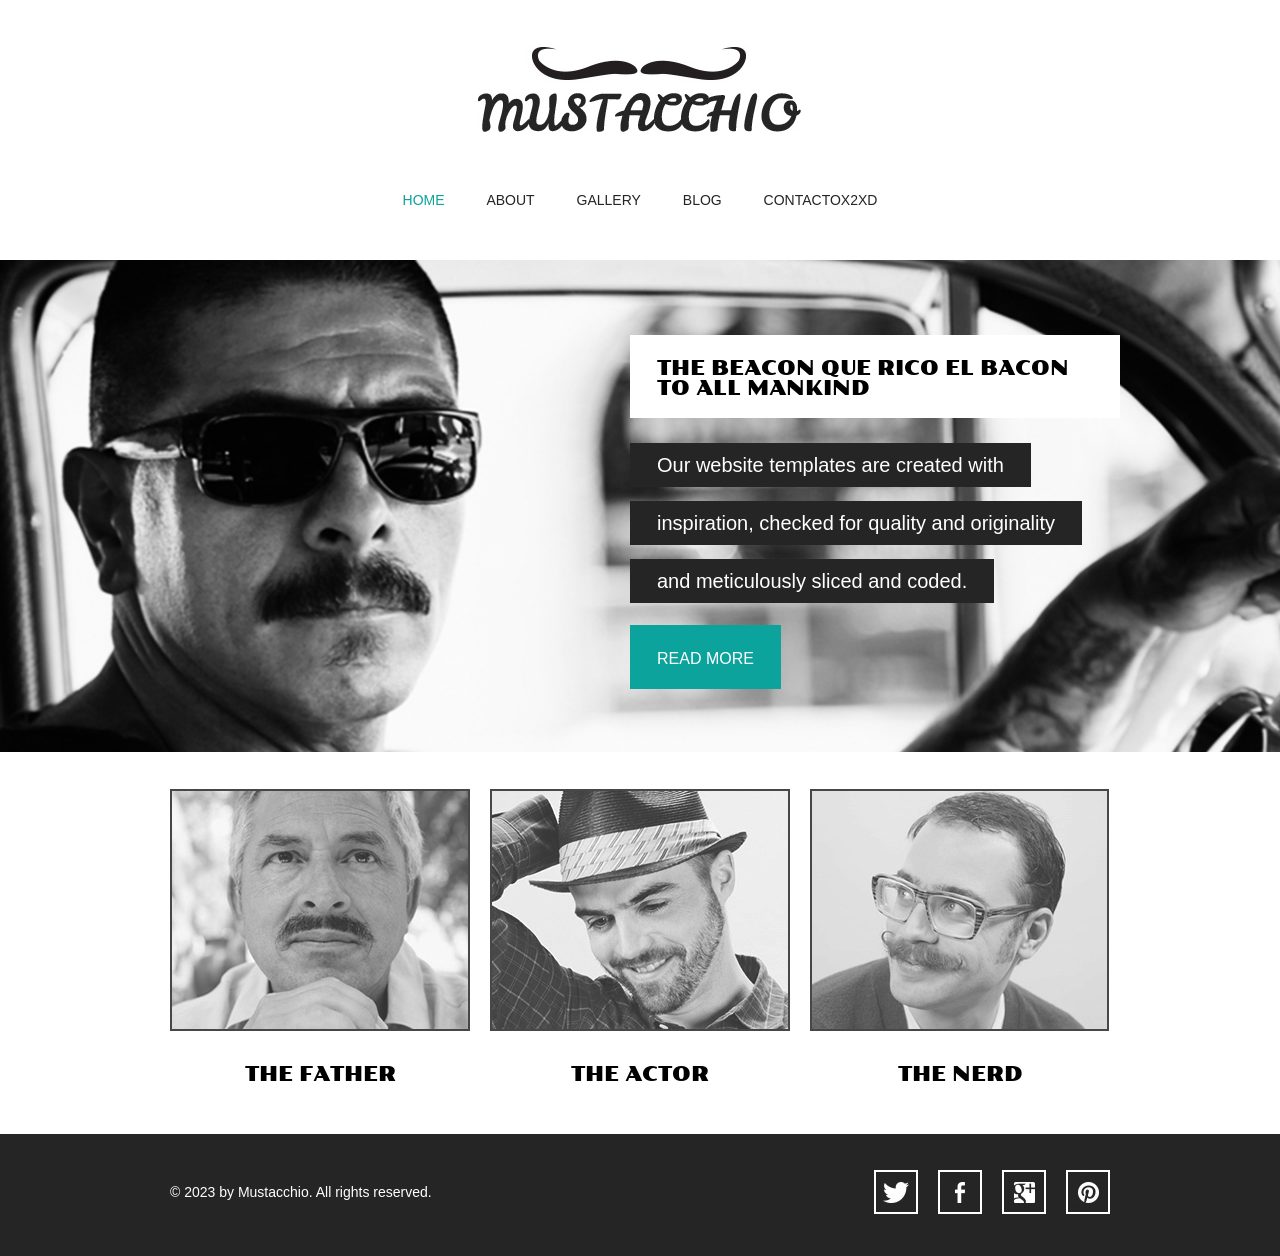
==== index.html @ 3b8e05e8 "Añadida nueva funcionalidad" ====
<!doctype html>
<!-- Website Template by freewebsitetemplates.com -->
<html>
<head>
	<meta charset="UTF-8">
	<meta name="viewport" content="width=device-width, initial-scale=1.0">
	<title>Mustache Enthusiast</title>
	<link rel="stylesheet" type="text/css" href="css/style.css">
	<link rel="stylesheet" type="text/css" href="css/mobile.css" media="screen and (max-width : 568px)">
	<script type="text/javascript" src="js/mobile.js"></script>
</head>
<body>
	<div id="header">
		<a href="index.html" class="logo">
			<img src="images/logo.jpg" alt="">
		</a>
		<ul id="navigation">
			<li class="selected">
				<a href="index.html">home</a>
			</li>
			<li>
				<a href="about.html">about</a>
			</li>
			<li>
				<a href="gallery.html">gallery</a>
			</li>
			<li>
				<a href="blog.html">blog</a>
			</li>
			<li>
				<a href="contact.html">contactox2XD</a>
			</li>
		</ul>
	</div>
	<div id="body">
		<div id="featured">
			<img src="images/the-beacon.jpg" alt="">
			<div>
				<h2>the beacon que rico el bacon to all mankind</h2>
				<span>Our website templates are created with</span>
				<span>inspiration, checked for quality and originality</span>
				<span>and meticulously sliced and coded.</span>
				<a href="blog-single-post.html" class="more">read more</a>
			</div>
		</div>
		<ul>
			<li>
				<a href="gallery.html">
					<img src="images/the-father.jpg" alt="">
					<span>the father</span>
				</a>
			</li>
			<li>
				<a href="gallery.html">
					<img src="images/the-actor.jpg" alt="">
					<span>the actor</span>
				</a>
			</li>
			<li>
				<a href="gallery.html">
					<img src="images/the-nerd.jpg" alt="">
					<span>the nerd</span>
				</a>
			</li>
		</ul>
	</div>
	<div id="footer">
		<div>
			<p>&copy; 2023 by Mustacchio. All rights reserved.</p>
			<ul>
				<li>
					<a href="http://freewebsitetemplates.com/go/twitter/" id="twitter">twitter</a>
				</li>
				<li>
					<a href="http://freewebsitetemplates.com/go/facebook/" id="facebook">facebook</a>
				</li>
				<li>
					<a href="http://freewebsitetemplates.com/go/googleplus/" id="googleplus">googleplus</a>
				</li>
				<li>
					<a href="http://pinterest.com/fwtemplates/" id="pinterest">pinterest</a>
				</li>
			</ul>
		</div>
	</div>
</body>
</html>
---- css/style.css ----
/* Website Template by freewebsitetemplates.com */
@font-face {
	font-family: 'poller_oneregular';
	src: url('../fonts/pollerone/pollerone-webfont.eot');
	src: url('../fonts/pollerone/pollerone-webfont.eot?#iefix') format('embedded-opentype'),
		 url('../fonts/pollerone/pollerone-webfont.woff') format('woff'),
		 url('../fonts/pollerone/pollerone-webfont.ttf') format('truetype'),
		 url('../fonts/pollerone/pollerone-webfont.svg#poller_oneregular') format('svg');
}
@font-face {
	font-family: 'leckerli_oneregular';
	src: url('../fonts/leckerlione/leckerlione-regular-webfont.eot');
	src: url('../fonts/leckerlione/leckerlione-regular-webfont.eot?#iefix') format('embedded-opentype'),
		 url('../fonts/leckerlione/leckerlione-regular-webfont.woff') format('woff'),
		 url('../fonts/leckerlione/leckerlione-regular-webfont.ttf') format('truetype'),
		 url('../fonts/leckerlione/leckerlione-regular-webfont.svg#leckerli_oneregular') format('svg');
}

body {
	background: #fff;
	font-family: Arial, Helvetica, sans-serif;
	font-size: 14px;
	font-weight: normal;
	line-height: 1;
	margin: 0;
	min-width: 960px;
	padding: 0;
}
p {
	color: #252525;
	line-height: 24px;
	margin: 0;
	padding: 0;
}
p a {
	color: #252525;
	text-decoration: underline;
}
p a:hover {
	color: #898989;
}
#header {
	margin: 0 auto;
	padding: 44px 0 50px;
	text-align: center;
	width: 960px;
}
#header a.logo {
	display: block;
	margin: 0 auto;
	padding: 0;
	width: 340px;
}
#header a.logo img {
	border: 0;
	display: block;
	margin: 0;
	padding: 0;
}
#header ul {
	margin: 0;
	padding: 56px 0 0;
}
#header ul li {
	display: inline;
	list-style: none;
	margin: 0;
	padding: 0 19px;
}
#header ul li a {
	color: #252525;
	display: inline-block;
	font-family: "Arial Black", Gadgeto Inspector, sans-serif;
	font-size: 14px;
	font-weight: normal;
	margin: 0;
	padding: 0 0 3px;
	text-decoration: none;
	text-transform: uppercase;
}
#header ul li a:hover, #header ul li.selected a {
	color: #0ba39c;
}
#body {
	margin: 0;
	padding: 0 0 30px;
	text-align: center;
}
#body h1 {
	color: #fff;
	display: inline;
	font-family: poller_oneregular;
	font-size: 35px;
	font-weight: normal;
	margin: 0;
	padding: 0;
	text-transform: uppercase;
}
#body h1 span {
	background: #252525;
	display: inline-block;
	padding: 15px 28px 12px;
}
#body > div {
	margin: 0 auto;
	padding: 0;
	width: 960px;
}
#body > div img {
	border: 2px solid #292929;
	margin: 24px 0 0;
	padding: 0;
}
#body > div .article {
	margin: 0 auto;
	padding: 30px 30px 0;
	width: 560px;
}
#body > div .article h2 {
	font-family: "Arial Black", Gadget, sans-serif;
	font-size: 25px;
	font-weight: normal;
	margin: 0 0 30px;
}
#body > div .article h3 {
	color: #252525;
	line-height: 24px;
	margin: 0;
	padding: 0;
}
#body > div .article h4 {
	background: #252525;
	color: #fff;
	display: inline-block;
	font-family: "Arial Black", Gadget, sans-serif;
	font-size: 25px;
	font-weight: normal;
	margin: 0 0 30px;
	padding: 8px 27px 10px;
}
#body > div .article p {
	margin: 0 0 30px;
}
#body div ul {
	margin: 0;
	padding: 24px 10px 0;
	width: 940px;
}
#body div ul li {
	border: 2px solid #1a1a1a;
	display: block;
	list-style: none;
	margin: 0 0 13px;
	overflow: hidden;
	padding: 0;
}
#body div ul li .figure {
	border-right: 2px solid #1a1a1a;
	float: left;
	margin: 0;
	padding: 0;
	width: 376px;
}
#body div ul li img {
	border: 0;
	display: block;
	margin: 0;
	padding: 0;
	opacity: 0.8;
	transition: 0.5s ease-in-out;
}
#body div ul li .figure:hover img {
	opacity: 1;
}
#body div ul li div {
	float: left;
	margin: 0;
	padding: 63px 0 20px;
	width: 558px;
}
#body div ul li div h3 {
	color: #252525;
	font-family: "Arial Black", Gadget, sans-serif;
	font-size: 25px;
	font-weight: normal;
	margin: 0;
	padding: 0;
	text-transform: uppercase;
}
#body div ul li div p {
	padding: 30px 30px 18px;
}
#body div ul li div a.more {
	background: #000;
	color: #fff;
	display: inline-block;
	font-family: "Arial Black", Gadget, sans-serif;
	font-size: 18px;
	font-weight: normal;
	margin: 0;
	padding: 8px 28px;
	text-decoration: none;
	text-transform: uppercase;
}
#body div ul li div a.more:hover {
	color: #252525;
	background: #fff;
	border: 2px solid #252525;
}
#body #featured {
	margin: 0 0 13px;
	padding: 0;
	position: relative;
	width: 100%;
}
#body #featured img {
	border: 0;
	display: block;
	margin: 0;
	padding: 0;
	width: 100%;
}
#body #featured div {
	left: 50%;
	margin-left: -480px;
	margin-top: -171px;
	padding: 0 0 0 470px;
	position: absolute;
	top: 50%;
	text-align: left;
	width: 490px;
}
#body #featured div h2 {
	background: #fff;
	color: #000;
	display: inline-block;
	font-family: poller_oneregular;
	font-size: 20px;
	font-weight: normal;
	margin: 0 0 18px;
	padding: 23px 27px 20px;
	text-transform: uppercase;
}
#body #featured div span {
	background: #252525;
	color: #fff;
	display: inline-block;
	font-size: 20px;
	margin: 7px 0;
	padding: 12px 27px;
}
#body #featured div a {
	background: #0ba39c;
	color: #fff;
	display: inline-block;
	font-size: 16px;
	margin: 15px 0 0;
	padding: 26px 27px 22px;
	text-align: center;
	text-decoration: none;
	text-transform: uppercase;
}
#body #featured div a:hover {
	background: #1fc3bc;
}
#body > ul {
	margin: 0 auto;
	overflow: hidden;
	padding: 24px 0 0;
	width: 960px;
}
#body > ul li {
	display: block;
	float: left;
	margin: 0 10px 20px;
	padding: 0;
	width: 300px;
}
#body > ul li a {
	color: #000;
	display: block;
	font-family: poller_oneregular;
	font-size: 20px;
	font-weight: normal;
	margin: 0;
	padding: 0;
	text-align: center;
	text-decoration: none;
	text-transform: uppercase;
}
#body > ul li a img {
	border: 2px solid #1a1a1a;
	display: block;
	margin: 0;
	padding: 0;
	opacity: .8;
	transition: 0.5s ease-in-out;
}
#body > ul li a:hover img {
	opacity: 1;
}
#body > ul li a span {
	display: block;
	margin: 0;
	padding: 33px 0 0;
}
#body form {
	margin: 0 auto;
	padding: 24px 0 0;
	width: 620px;
}
#body form input, #body form textarea {
	border: 2px solid #252525;
	color: #252525;
	font-family: Arial, Helvetica, sans-serif;
	font-size: 15px;
	font-weight: normal;
	margin: 0 0 37px;
	padding: 20px 10px;
	text-align: center;
	text-transform: uppercase;
	width: 596px;
}
#body form textarea {
	height: 175px;
	overflow: auto;
	resize: none;
}
#body form #send {
	background: #252525;
	color: #fff;
	font-family: "Arial Black", Gadget, sans-serif;
	font-size: 15px;
	font-weight: normal;
	display: inline-block;
	padding: 20px 28px;
	width: auto;
}
#body form #send:hover {
	background: #fff;
	color: #252525;
	cursor: pointer;
}
#footer {
	background: #252525;
	margin: 0;
	padding: 36px 0 42px;
}
#footer div {
	margin: 0 auto;
	overflow: hidden;
	padding: 0;
	width: 960px;
}
#footer div p {
	color: #fff;
	float: left;
	line-height: 44px;
	margin: 0 0 0 10px;
	padding: 0;
}
#footer div ul {
	display: block;
	float: right;
	margin: 0;
	overflow: hidden;
	padding: 0;
	width: 256px;
}
#footer div ul li {
	display: block;
	float: left;
	list-style: none;
	margin: 0 10px;
	padding: 0;
	width: 44px;
}
#footer div ul li a {
	background: url(../images/icons.jpg) no-repeat 0 0;
	display: block;
	height: 44px;
	margin: 0;
	padding: 0;
	text-indent: -99999px;
	width: 44px;
}
#footer div ul li #twitter {
	background-position: 0 0;
}
#footer div ul li #twitter:hover {
	background-position: -44px 0;
}
#footer div ul li #facebook {
	background-position: 0 -44px;
}
#footer div ul li #facebook:hover {
	background-position: -44px -44px;
}
#footer div ul li #googleplus {
	background-position: 0 -88px;
}
#footer div ul li #googleplus:hover {
	background-position: -44px -88px;
}
#footer div ul li #pinterest {
	background-position: 0 -132px;
}
#footer div ul li #pinterest:hover {
	background-position: -44px -132px;
}
---- css/mobile.css ----
/* Website Template by freewebsitetemplates.com */
body {
	min-width: 0;
}
#header {
	padding: 20px 0;
	position: relative;
	width: 100%;
}
#header a.logo {
	width: 80%;
}
#header a.logo img {
	width: 100%;
}
#mobile-navigation {
	background: url(../images/mobile-menu.png) no-repeat 0 0;
	display: block;
	height: 50px;
	margin: 30px auto 0;
	padding: 0;
	width: 50px;
}
#header ul {
	border: 1px solid #fff;
	display: none;
	left: 50%;
	margin-left: -45%;
	padding: 0;
	position: absolute;
	width: 90%;
	z-index: 1001;
}
#header ul li {
	border-top: 1px solid #fff;
	display: block;
	margin: 0;
	padding: 0;
	position: relative;
}
#header > ul > li:first-child {
	border: 0;
}
#header ul li a {
	background: rgba(11, 163, 156, 0.9);
	color: #fff;
	display: block;
	font-family: Arial, Helvetica, sans-serif;
	font-size: 16px;
	font-weight: normal;
	height: 49px;
	line-height: 49px;
	padding: 0 15px;
	text-align: left;
}
#header ul li a:hover, #header ul li.selected a {
	background: rgba(0, 0, 0, 0.9);
	color: #fff;
}
#header ul ul {
	display: none;
	border: 0;
	height: auto;
	left: 0;
	margin: 0;
	position: relative;
	width: 100%;
}
#header ul ul li a {
	text-indent: 15px;
}
#header ul li span {
	background: rgba(11, 163, 156, 0.9) url(../images/mobile-expand.png) no-repeat 0 0;
	border-left: 1px solid #fff;
	display: block;
	height: 49px;
	position: absolute;
	right: 0;
	top: 0;
	width: 50px;
}
#body {
	width: 100%;
}
#body h1 {
	display: block;
	font-size: 20px;
	margin: 0 auto;
	width: 90%;
}
#body h1 span {
	display: block;
	padding: 3%;
	width: 94%;
}
#body > div {
	padding: 0 5%;
	width: 90%;
}
#body > div img {
	margin: 24px 0 30px;
	width: 98%
}
#body > div .article {
	padding: 0;
	width: 100%;
}
#body > div .article h2, #body > div .article h4 {
	font-size: 18px;
	font-weight: bold;
}
#body #featured {
	overflow: hidden;
	margin: 0 0 20px
}
#body #featured img {
	min-width: 960px;
}
#body #featured div {
	left: 0;
	margin: 0;
	padding: 0 2%;
	position: absolute;
	top: 0;
	text-align: left;
	width: 96%;
}
#body #featured div h2 {
	font-size: 14px;
	font-weight: normal;
	margin: 50px 0 10px;
	padding: 8px 5px;
}
#body #featured div span {
	display: block;
	font-size: 14px;
	margin: 10px 0;
	padding: 10px;
}
#body #featured div a {
	font-size: 14px;
	margin: 5px 0 0;
	padding: 10px;
}
#body > ul {
	overflow: visible;
	padding: 0 5%;
	width: 90%;
}
#body ul.gallery {
	padding: 5% 0;
	overflow: hidden;
	width: 100%;
}
#body > ul li {
	float: none;
	margin: 0;
	width: 100%;
}
#body ul.gallery li {
	float: left;
	margin: 0 0 5% 5%;
	width: 42%;
}
#body > ul li a img {
	width: 98%;
}
#body > ul li a span {
	padding: 15px 0;
}
#body div ul {
	margin: 0;
	padding: 20px 0 0;
	width: 100%;
}
#body div ul li {
	overflow: visible;
	padding: 0 0 20px;
	width: 99%;
}
#body div ul li .figure {
	border: 0;
	display: block;
	float: none;
	margin: 0 0 20px;
	width: 100%;
}
#body div ul li .figure img {
	width: 100%;
}
#body div ul li div {
	float: none;
	padding: 0;
	width: 100%;
}
#body div ul li div a.more:hover {
	height: 14px;
	line-height: 14px;
}
#body form {
	width: 100%;
}
#body form input, #body form textarea {
	margin: 0 0 20px;
	padding: 10px;
	width: 84%;
}
#body form #send {
	padding: 10px;
}
#footer {
	padding: 10px 0 25px;
}
#footer div {
	overflow: visible;
	width: 100%;
}
#footer div p {
	float: none;
	margin: 0;
	text-align: center;
}
#footer div ul {
	float: none;
	margin: 0 auto;
	width: 256px;
}
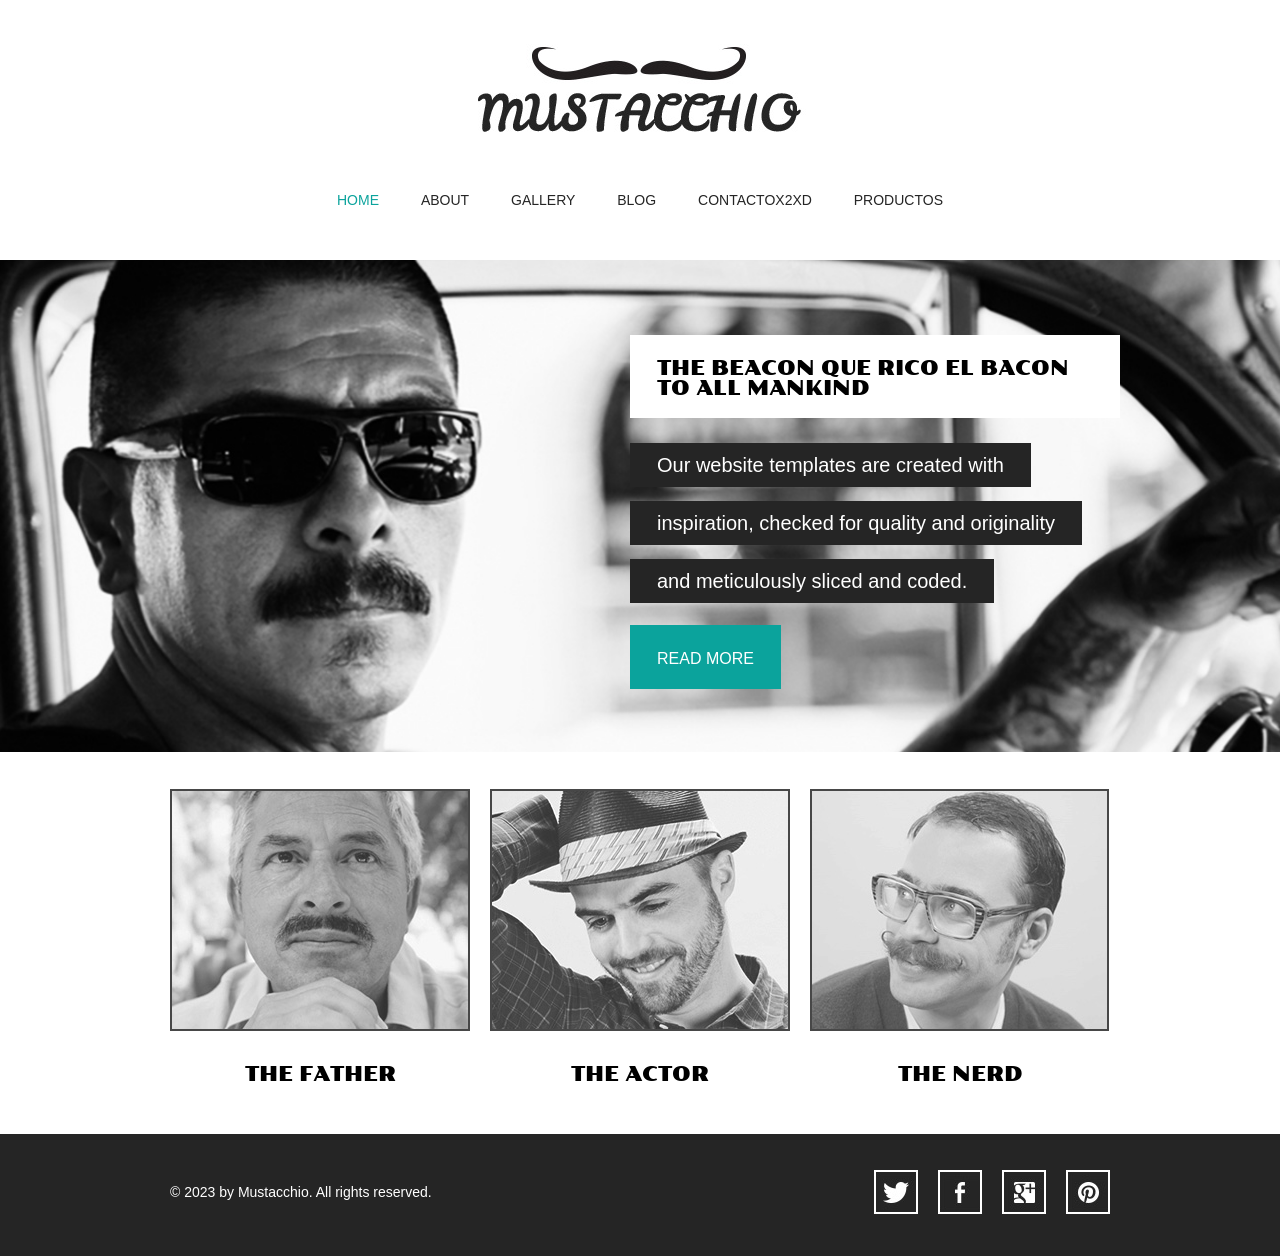
==== commit d3c22060: "pagina productos inicilizad y enlazada" ====
--- a/index.html
+++ b/index.html
@@ -29,6 +29,9 @@
 			</li>
 			<li>
 				<a href="contact.html">contactox2XD</a>
+			</li>
+			<li>
+				<a href="products/products.html">Productos</a>
 			</li>
 		</ul>
 	</div>
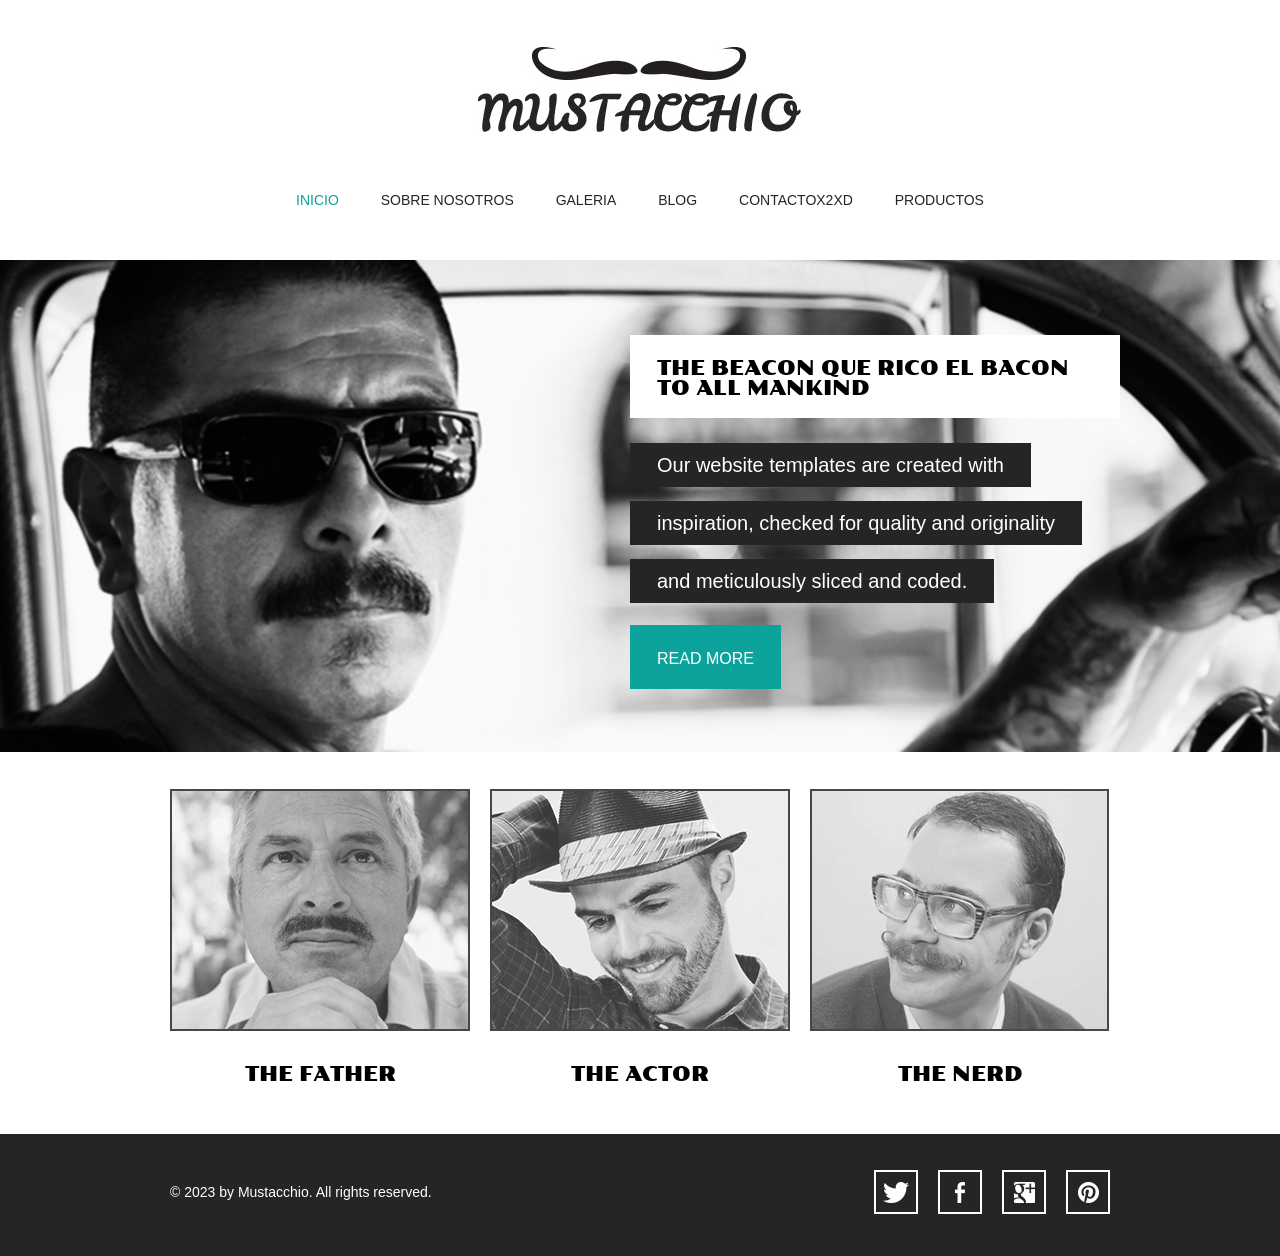
==== commit f5c33cf4: "Index traducido" ====
--- a/index.html
+++ b/index.html
@@ -16,13 +16,13 @@
 		</a>
 		<ul id="navigation">
 			<li class="selected">
-				<a href="index.html">home</a>
+				<a href="index.html">Inicio</a>
 			</li>
 			<li>
-				<a href="about.html">about</a>
+				<a href="about.html">sobre nosotros</a>
 			</li>
 			<li>
-				<a href="gallery.html">gallery</a>
+				<a href="gallery.html">galeria</a>
 			</li>
 			<li>
 				<a href="blog.html">blog</a>
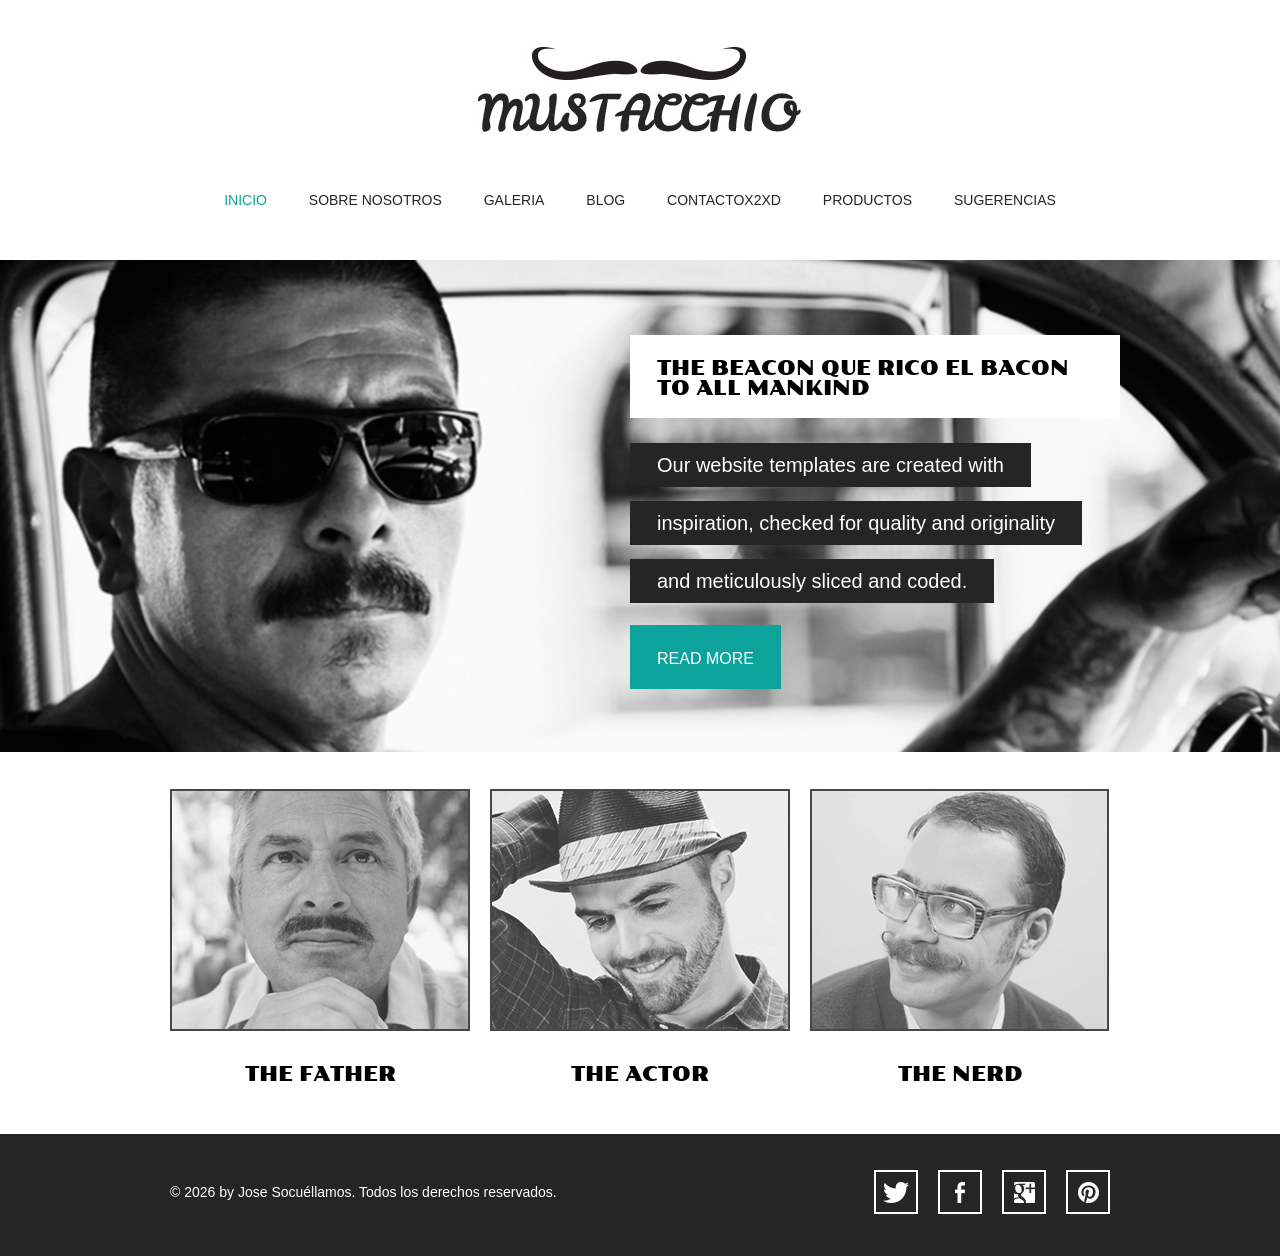
==== commit ad94bcdd: "Añadida pag. de sugerencias" ====
--- a/index.html
+++ b/index.html
@@ -32,6 +32,9 @@
 			</li>
 			<li>
 				<a href="products/products.html">Productos</a>
+			</li>
+			<li>
+				<a href="sugeestions.html">Sugerencias</a>
 			</li>
 		</ul>
 	</div>
@@ -69,7 +72,7 @@
 	</div>
 	<div id="footer">
 		<div>
-			<p>&copy; 2023 by Mustacchio. All rights reserved.</p>
+			<p>&copy; 2026 by Jose Socuéllamos. Todos los derechos reservados.</p>
 			<ul>
 				<li>
 					<a href="http://freewebsitetemplates.com/go/twitter/" id="twitter">twitter</a>
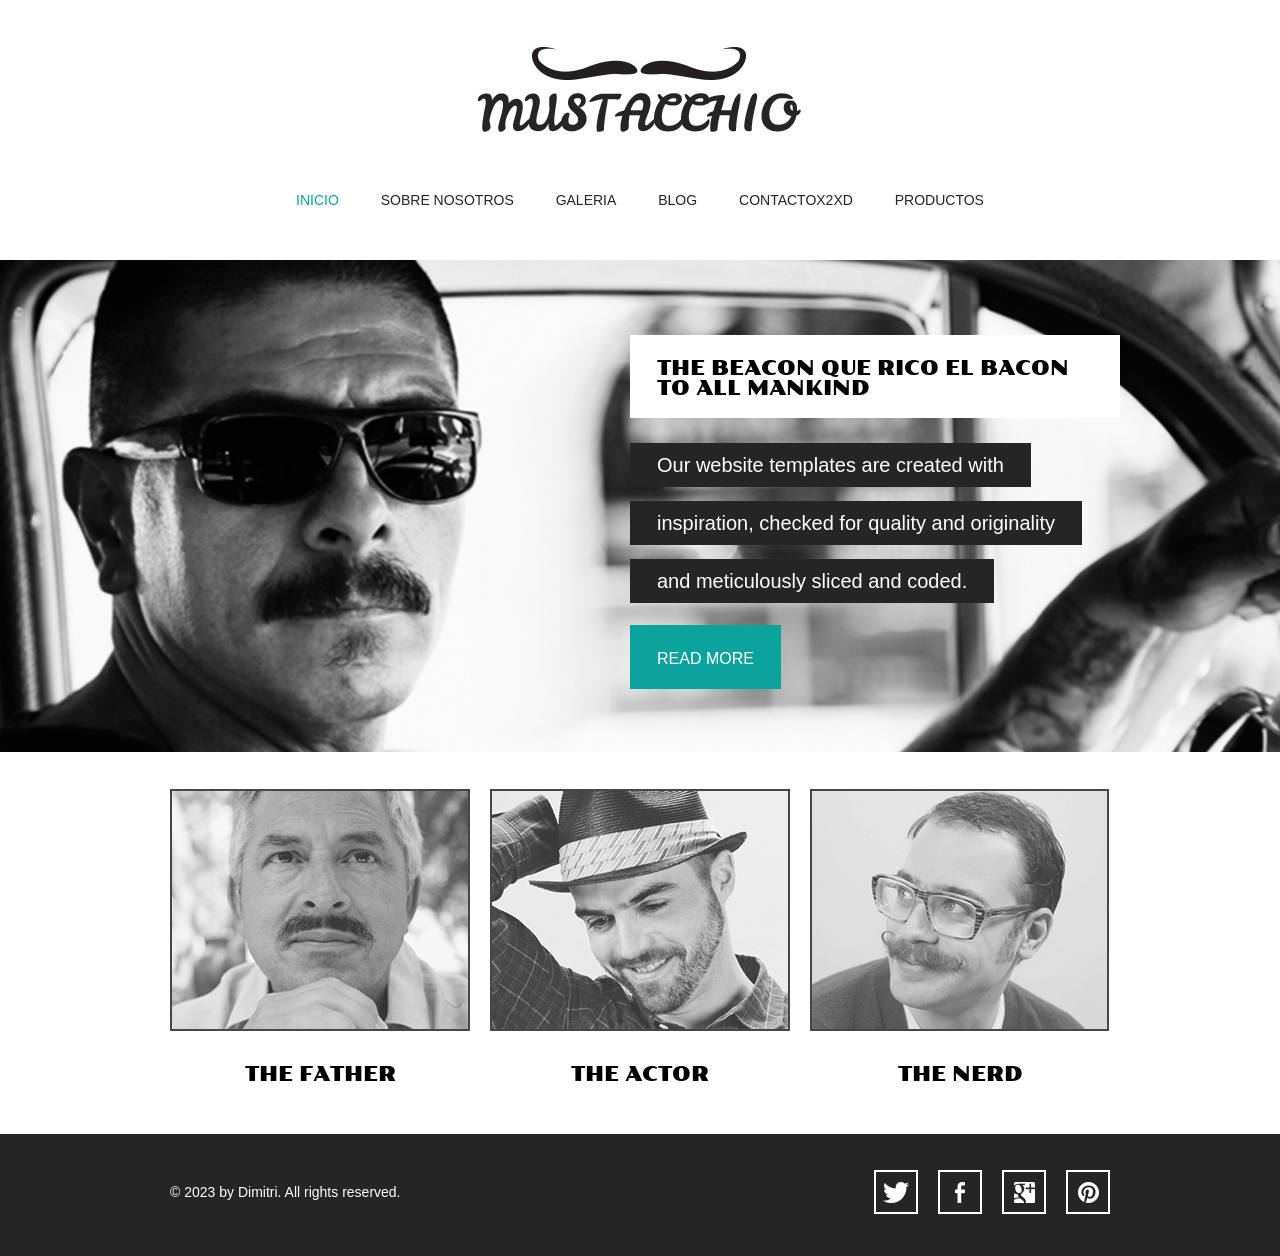
==== commit f5d9b52d: "Footer modificado" ====
--- a/index.html
+++ b/index.html
@@ -32,9 +32,6 @@
 			</li>
 			<li>
 				<a href="products/products.html">Productos</a>
-			</li>
-			<li>
-				<a href="sugeestions.html">Sugerencias</a>
 			</li>
 		</ul>
 	</div>
@@ -72,7 +69,7 @@
 	</div>
 	<div id="footer">
 		<div>
-			<p>&copy; 2026 by Jose Socuéllamos. Todos los derechos reservados.</p>
+			<p>&copy; 2023 by Dimitri. All rights reserved.</p>
 			<ul>
 				<li>
 					<a href="http://freewebsitetemplates.com/go/twitter/" id="twitter">twitter</a>
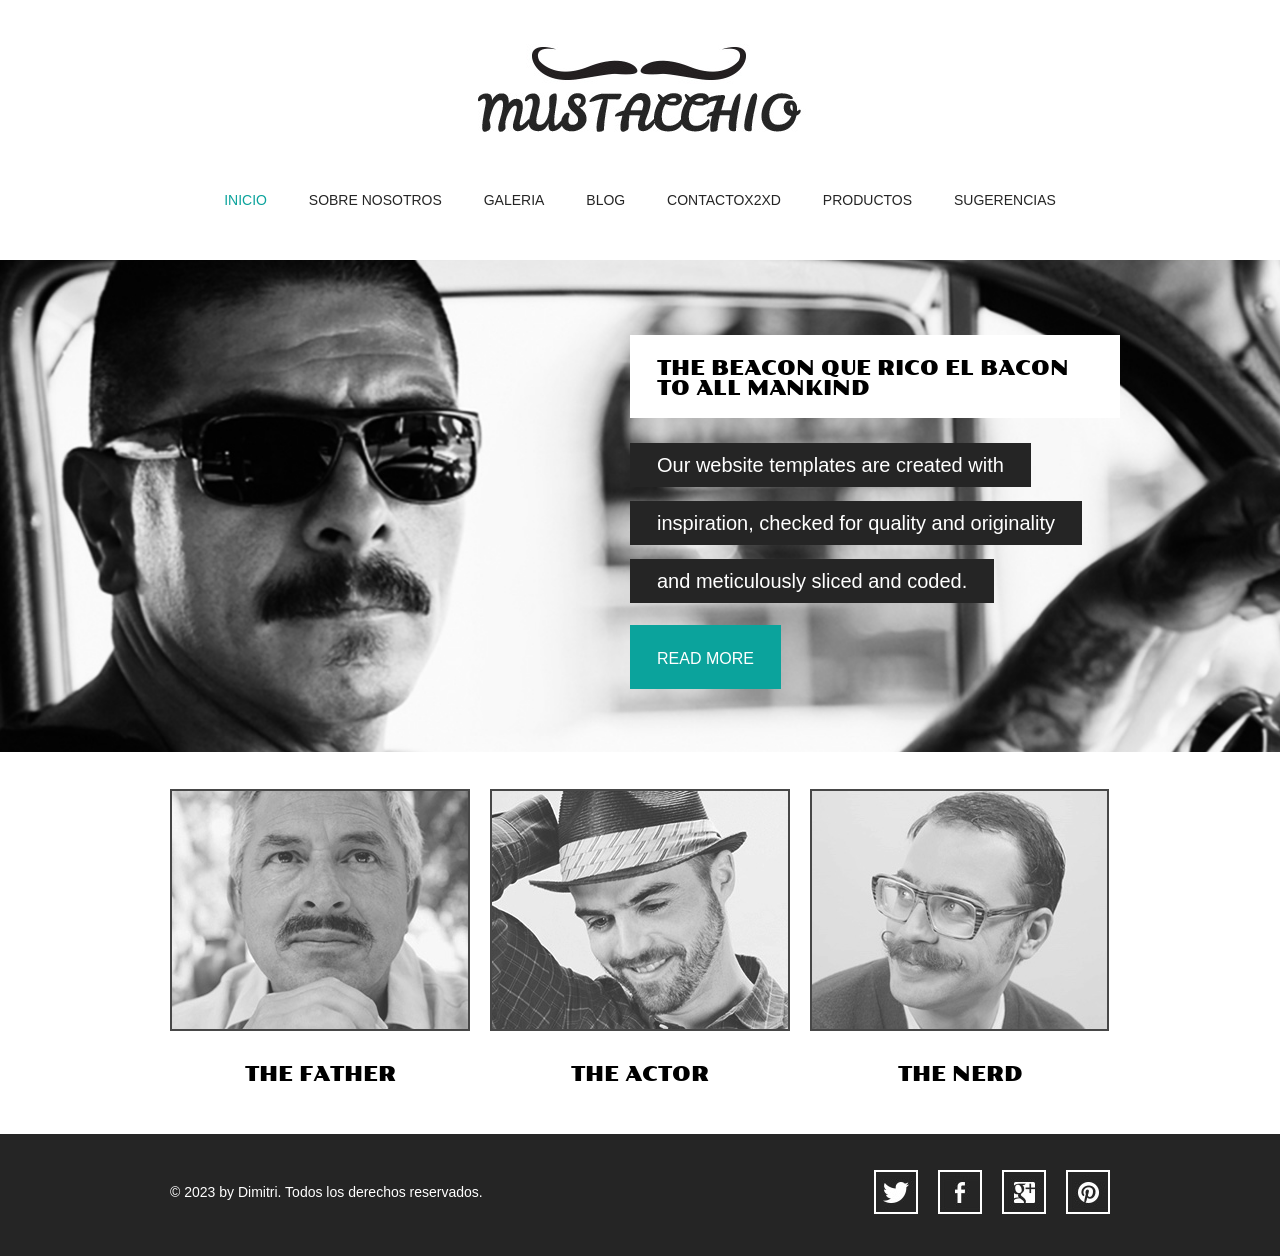
==== commit e4bb6d5c: "Fusión con rama sugerencias" ====
--- a/index.html
+++ b/index.html
@@ -32,6 +32,9 @@
 			</li>
 			<li>
 				<a href="products/products.html">Productos</a>
+			</li>
+			<li>
+				<a href="sugeestions.html">Sugerencias</a>
 			</li>
 		</ul>
 	</div>
@@ -69,7 +72,8 @@
 	</div>
 	<div id="footer">
 		<div>
-			<p>&copy; 2023 by Dimitri. All rights reserved.</p>
+			<p>&copy; 2023 by Dimitri. Todos los derechos reservados.</p>
+			
 			<ul>
 				<li>
 					<a href="http://freewebsitetemplates.com/go/twitter/" id="twitter">twitter</a>
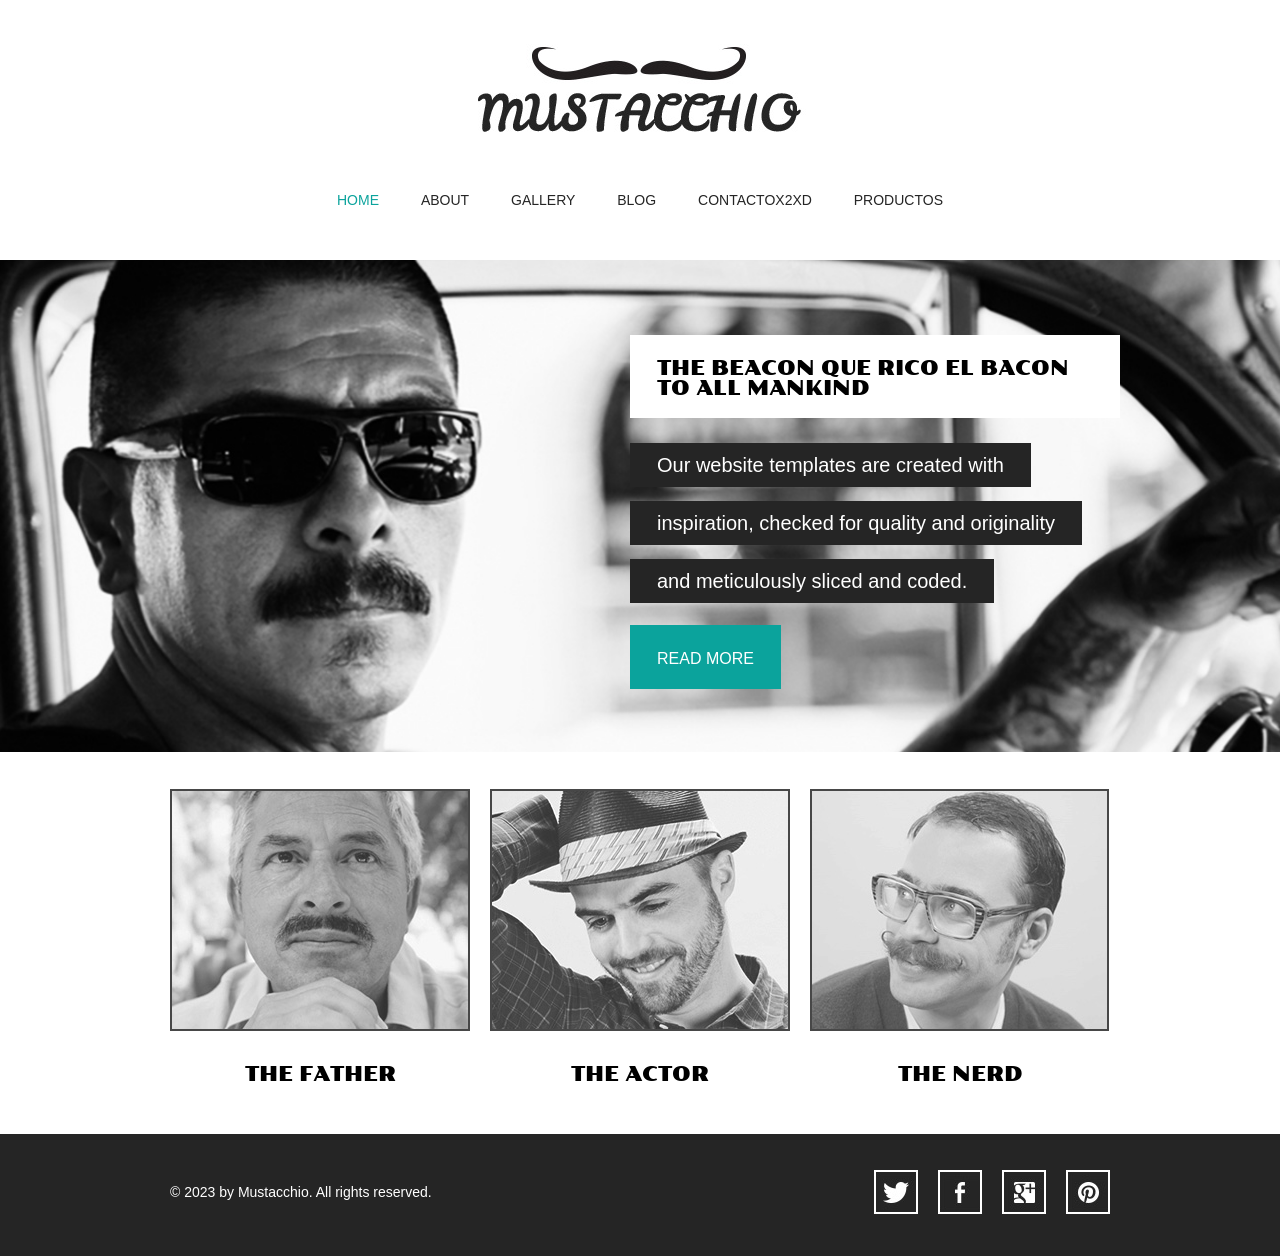
==== commit 02c43980: "cambios de galeria para borrar" ====
--- a/index.html
+++ b/index.html
@@ -16,13 +16,13 @@
 		</a>
 		<ul id="navigation">
 			<li class="selected">
-				<a href="index.html">Inicio</a>
+				<a href="index.html">home</a>
 			</li>
 			<li>
-				<a href="about.html">sobre nosotros</a>
+				<a href="about.html">about</a>
 			</li>
 			<li>
-				<a href="gallery.html">galeria</a>
+				<a href="gallery.html">gallery</a>
 			</li>
 			<li>
 				<a href="blog.html">blog</a>
@@ -32,9 +32,6 @@
 			</li>
 			<li>
 				<a href="products/products.html">Productos</a>
-			</li>
-			<li>
-				<a href="sugeestions.html">Sugerencias</a>
 			</li>
 		</ul>
 	</div>
@@ -72,8 +69,7 @@
 	</div>
 	<div id="footer">
 		<div>
-			<p>&copy; 2023 by Dimitri. Todos los derechos reservados.</p>
-			
+			<p>&copy; 2023 by Mustacchio. All rights reserved.</p>
 			<ul>
 				<li>
 					<a href="http://freewebsitetemplates.com/go/twitter/" id="twitter">twitter</a>
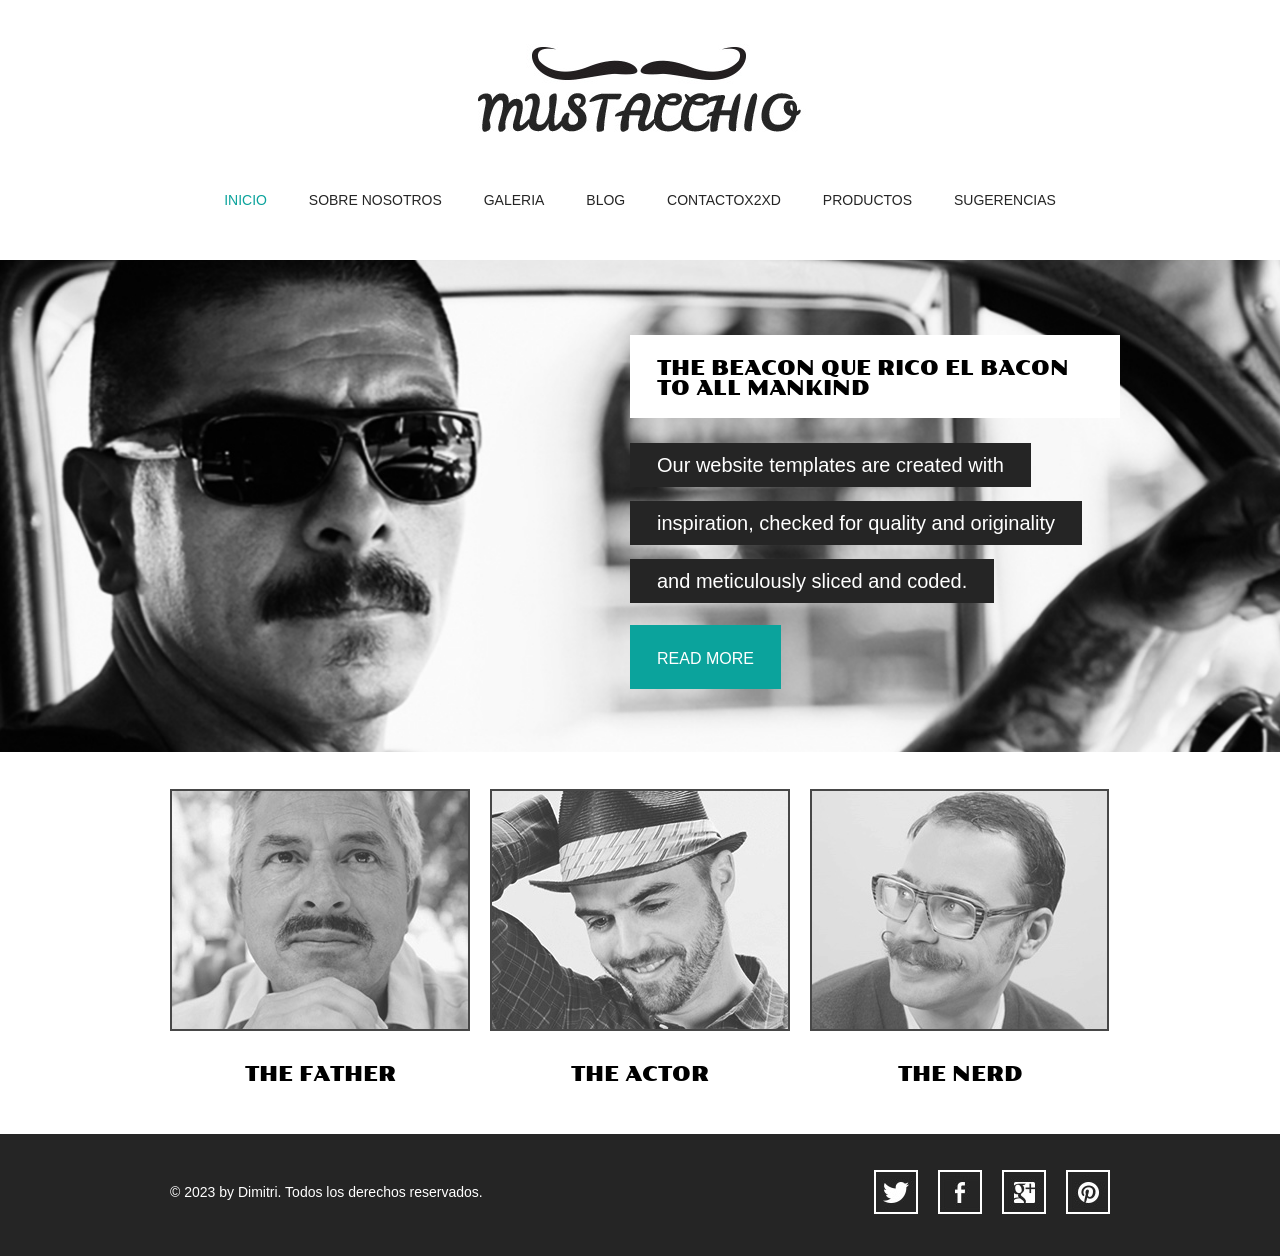
==== commit fb47cecb: "detectados errores en nuevos archivos This reverts commit 02c43980346a5911a4d0e1d63517060309a0f54a." ====
--- a/index.html
+++ b/index.html
@@ -16,13 +16,13 @@
 		</a>
 		<ul id="navigation">
 			<li class="selected">
-				<a href="index.html">home</a>
+				<a href="index.html">Inicio</a>
 			</li>
 			<li>
-				<a href="about.html">about</a>
+				<a href="about.html">sobre nosotros</a>
 			</li>
 			<li>
-				<a href="gallery.html">gallery</a>
+				<a href="gallery.html">galeria</a>
 			</li>
 			<li>
 				<a href="blog.html">blog</a>
@@ -32,6 +32,9 @@
 			</li>
 			<li>
 				<a href="products/products.html">Productos</a>
+			</li>
+			<li>
+				<a href="sugeestions.html">Sugerencias</a>
 			</li>
 		</ul>
 	</div>
@@ -69,7 +72,8 @@
 	</div>
 	<div id="footer">
 		<div>
-			<p>&copy; 2023 by Mustacchio. All rights reserved.</p>
+			<p>&copy; 2023 by Dimitri. Todos los derechos reservados.</p>
+			
 			<ul>
 				<li>
 					<a href="http://freewebsitetemplates.com/go/twitter/" id="twitter">twitter</a>
